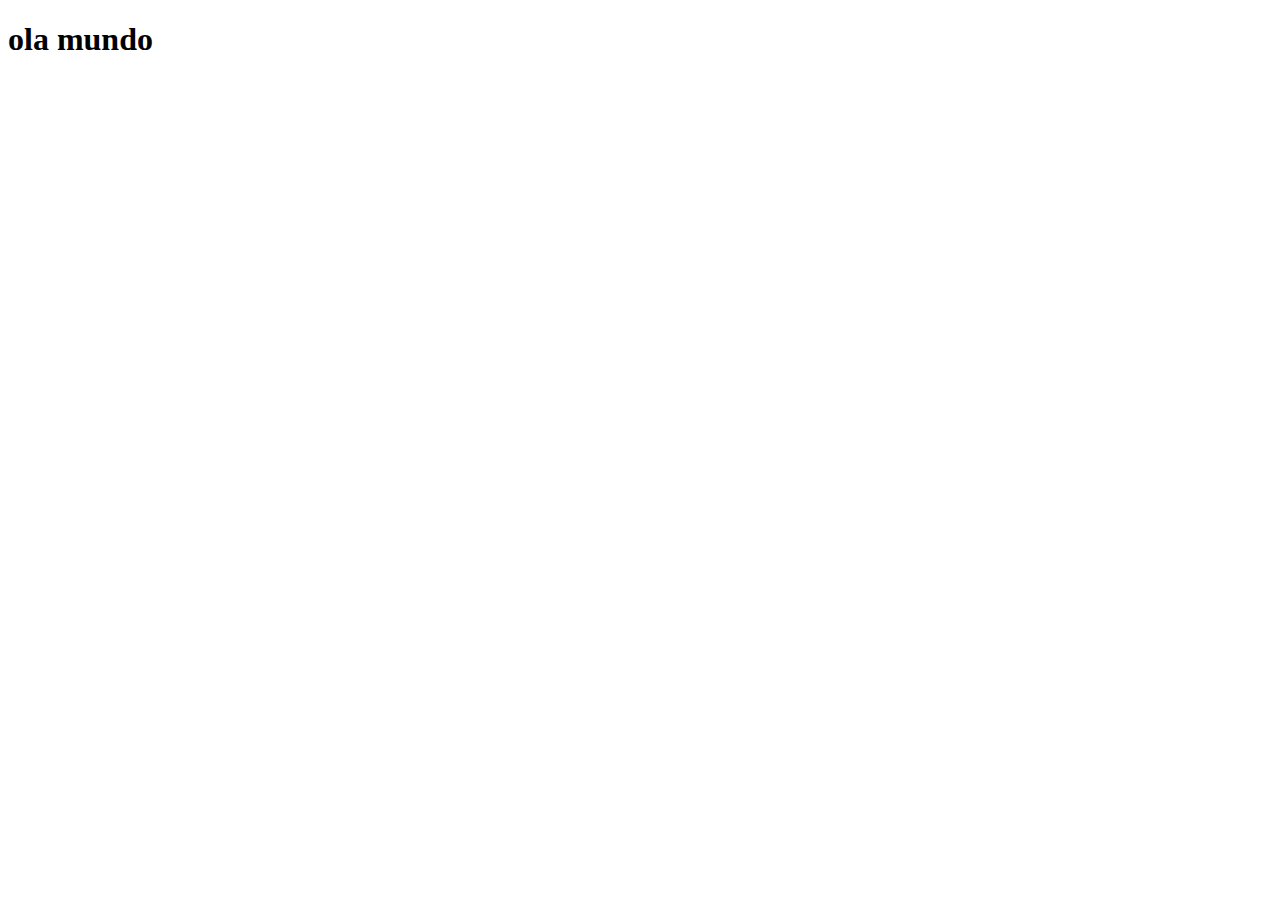
==== index.html @ 7c7ec477 "criei a página principal" ====
<!DOCTYPE html>
<html lang="pt-br">
<head>
    <meta charset="UTF-8">
    <meta http-equiv="X-UA-Compatible" content="IE=edge">
    <meta name="viewport" content="width=device-width, initial-scale=1.0">
    <link rel="shortcut icon" href="favicon.ico" type="image/x-icon">
    <title>Projeto Redes Sociais</title>
</head>
<body>
    <h1>ola mundo</h1>
</body>
</html>
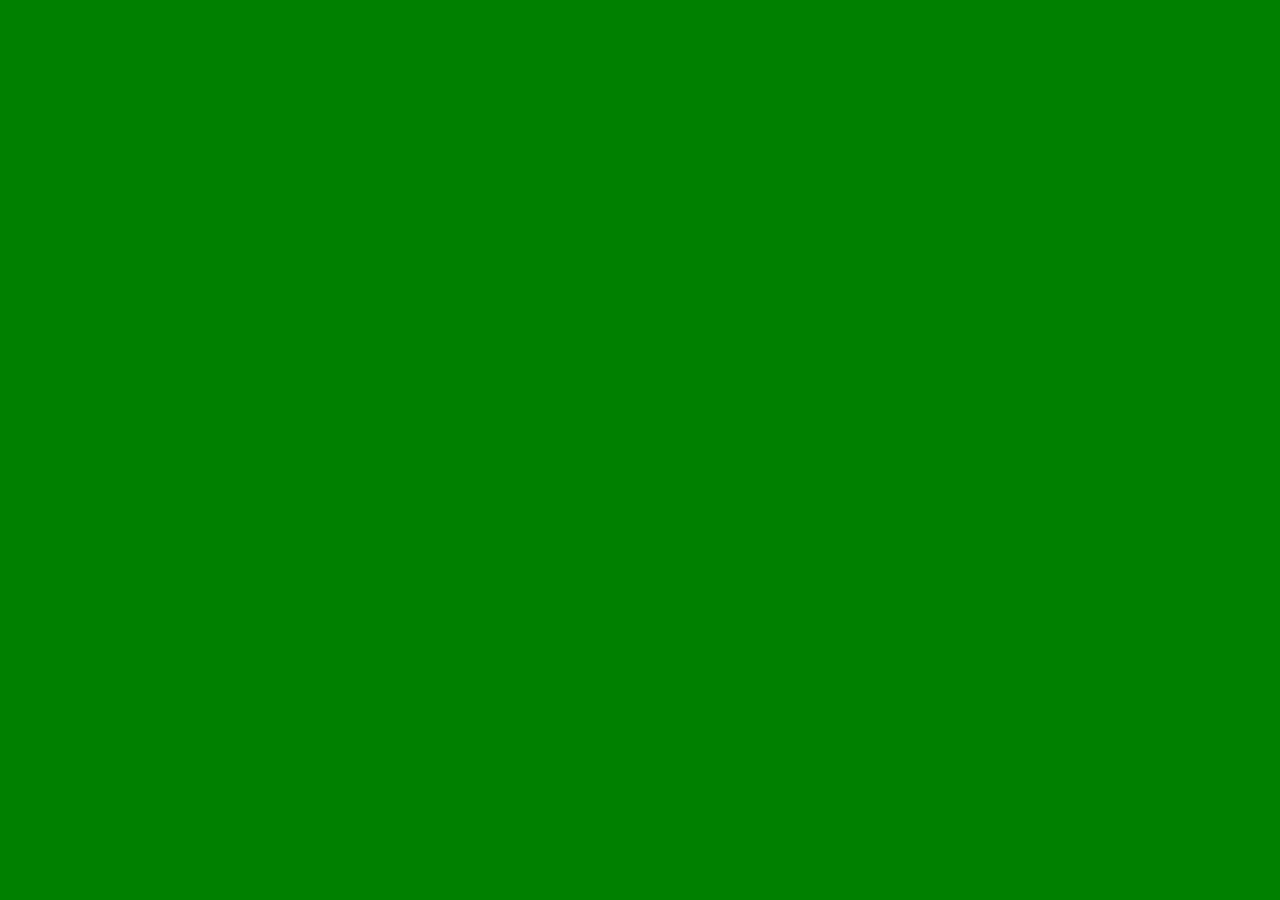
==== commit 7634cfb7: "testando" ====
--- a/index.html
+++ b/index.html
@@ -5,9 +5,17 @@
     <meta http-equiv="X-UA-Compatible" content="IE=edge">
     <meta name="viewport" content="width=device-width, initial-scale=1.0">
     <link rel="shortcut icon" href="favicon.ico" type="image/x-icon">
+    <link rel="stylesheet" href="estilos/style.css">
     <title>Projeto Redes Sociais</title>
 </head>
 <body>
-    <h1>ola mundo</h1>
+    <main>
+        <section id="telefone">
+
+        </section>
+        <section id="redes-sociais">
+
+        </section>
+    </main>
 </body>
 </html>--- a/estilos/style.css
+++ b/estilos/style.css
@@ -0,0 +1,30 @@
+@charset "UTF-8";
+
+*{
+    margin: 0px;
+    padding: 0px;
+    font-family: Arial, Helvetica, sans-serif;
+}
+
+html, body{
+    height: 100vh;
+    width: 100vw;
+    background-color: black;
+}
+main{
+    height: 100vh;
+    position: relative;
+    background-color: green;
+}
+section#telefone{
+    background-color: blue;
+    width: 3;
+    height: 50%;
+    position: absolute;
+    left: 50%;
+    top: 50%;
+    transform: translate(-50%, -50%);
+    background: url('../imagens/frame-iphone.png');
+    background-repeat: no-repeat;
+    
+}
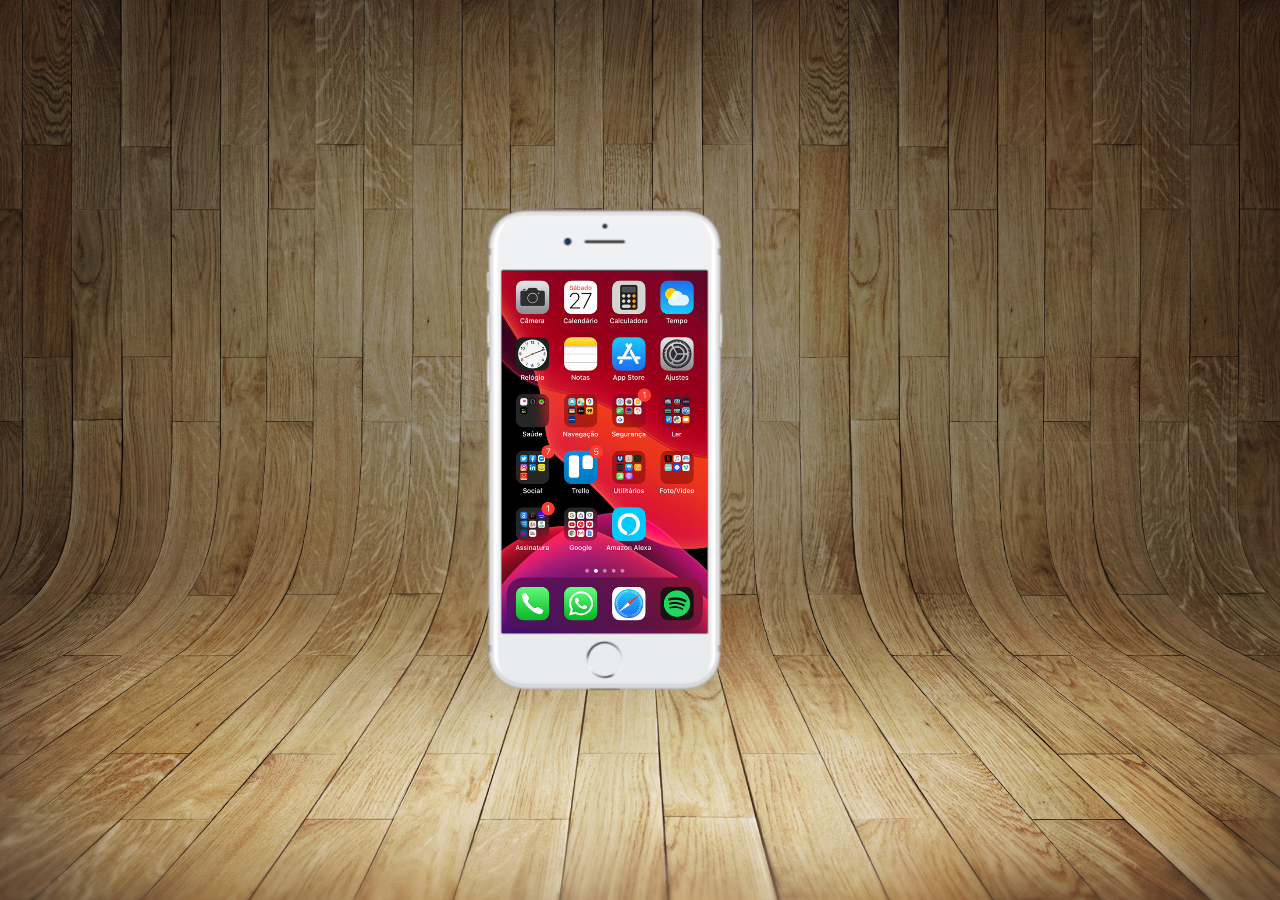
==== commit 42004480: "criando a tela homer" ====
--- a/index.html
+++ b/index.html
@@ -11,7 +11,7 @@
 <body>
     <main>
         <section id="telefone">
-
+            <iframe src="home.html" name="tela" id="tela" frameborder="0"></iframe>
         </section>
         <section id="redes-sociais">
 
--- a/estilos/style.css
+++ b/estilos/style.css
@@ -11,20 +11,32 @@
     width: 100vw;
     background-color: black;
 }
+body{
+    background: url('../imagens/fundo-madeira.jpg');
+    background-repeat: no-repeat;
+    background-position: top center;
+    background-size: cover;
+    background-attachment: fixed;
+}
 main{
     height: 100vh;
     position: relative;
-    background-color: green;
 }
 section#telefone{
-    background-color: blue;
-    width: 3;
-    height: 50%;
     position: absolute;
+    top: 50%;
     left: 50%;
-    top: 50%;
     transform: translate(-50%, -50%);
-    background: url('../imagens/frame-iphone.png');
-    background-repeat: no-repeat;
-    
+    width: 311px;
+    height: 484px;
+    background: url('../imagens/frame-iphone.png');  
+    background-repeat: no-repeat; 
 }
+iframe#tela{
+    position: relative;
+    left: 17px;
+    top: 63px;
+    width: 206px;
+    height: 362px;
+}
+
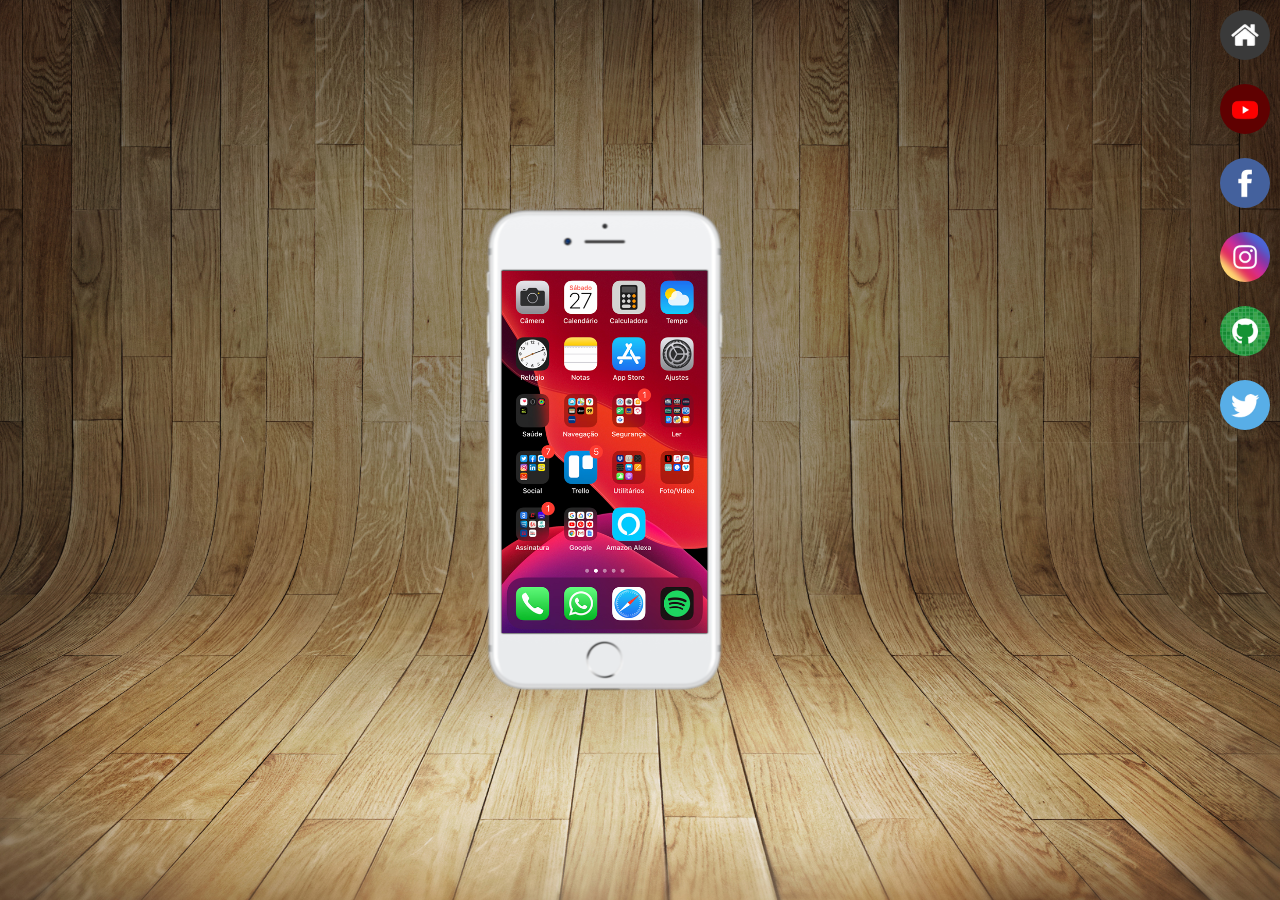
==== commit 6fedf492: "botões na lateral" ====
--- a/index.html
+++ b/index.html
@@ -14,7 +14,12 @@
             <iframe src="home.html" name="tela" id="tela" frameborder="0"></iframe>
         </section>
         <section id="redes-sociais">
-
+            <a href="#" target="tela"><img src="imagens/logo-home.jpg" alt="Home"></a><br>
+            <a href="#" target="tela"><img src="imagens/logo-youtube.jpg" alt="YouTube"></a><br>
+            <a href="#" target="tela"><img src="imagens/logo-facebook.jpg" alt="Facebook"></a><br>
+            <a href="#" target="tela"><img src="imagens/logo-instagram.jpg" alt="Instagram"></a><br>
+            <a href="#" target="tela"><img src="imagens/logo-github.jpg" alt="GitHub"></a><br>
+            <a href="#" target="tela"><img src="imagens/logo-twitter.jpg" alt="Twiter"></a><br>
         </section>
     </main>
 </body>
--- a/estilos/style.css
+++ b/estilos/style.css
@@ -39,4 +39,20 @@
     width: 206px;
     height: 362px;
 }
+section#redes-sociais{
+    text-align: right;
+}
+section#redes-sociais > a > img{
+    width: 50px;
+    margin: 10px;
+    border-radius: 50%; /*deixar totalmente redondo*/
+    box-shadow: 2px 2px 5px rgb(0, 0, 0, 0, 400);
+    box-sizing: border-box; /* para não balançar todos os botoes*/
+}
+section#redes-sociais img:hover{
+    border: 2px solid rgba(255, 255, 255, 0.452);
+    transform: translate(-3px, -3px); /*o botao se mover passando o mouse*/
+    box-shadow: 5px 5px 10px rgba(0, 0, 0, 0.623);
+    transition: transform .5s; /*tempo para o botão se mover*/
+}
 
